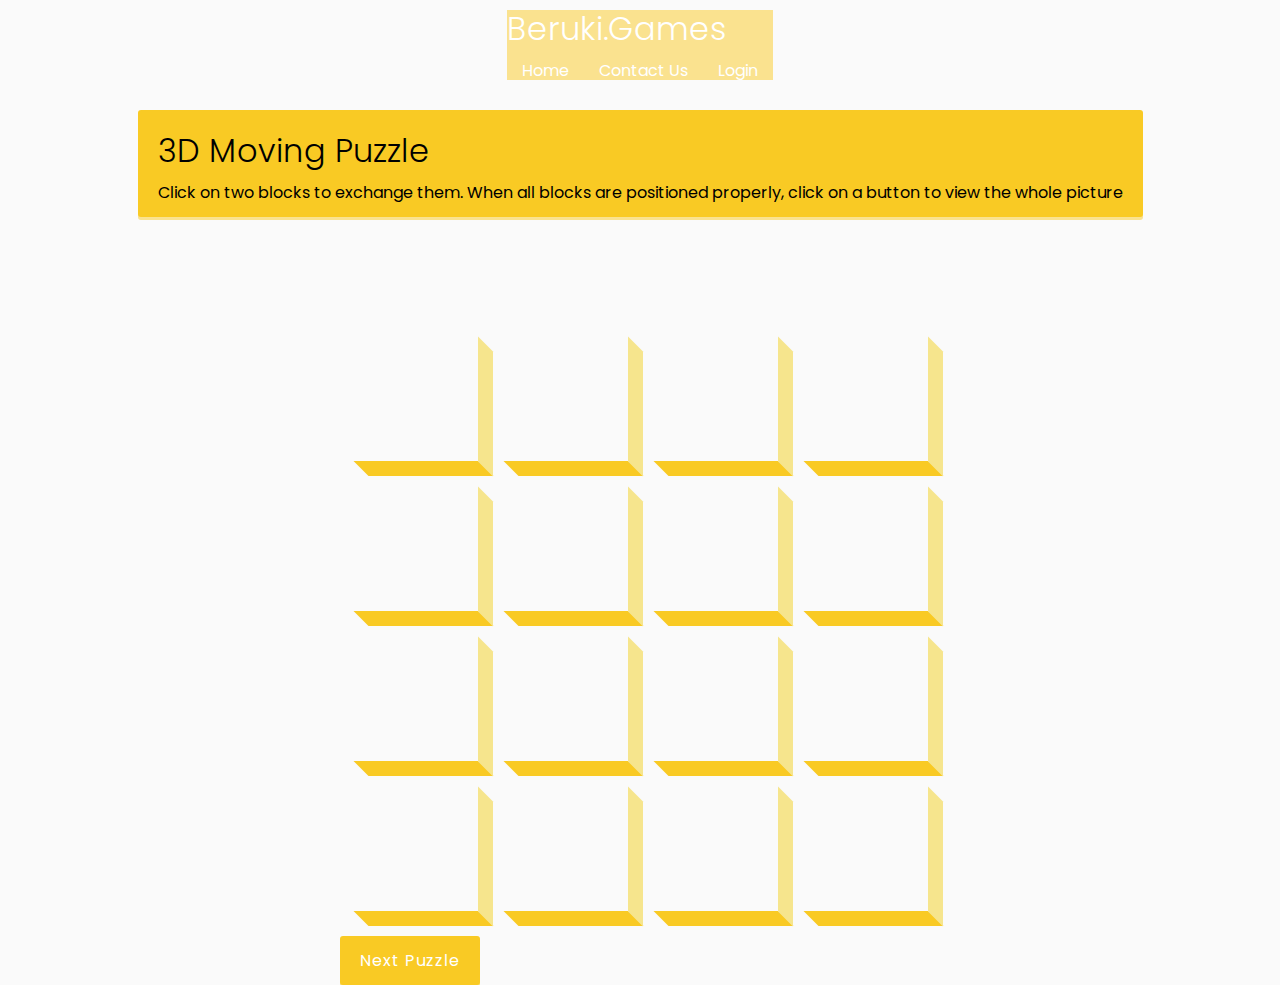
==== 3d-gif-puzzle/index.html @ 80aa748a "puzzle game init commit" ====
<!DOCTYPE html>
<html lang="en">
<head>
    <meta charset="UTF-8">
    <meta name="viewport" content="width=device-width, initial-scale=1.0">
    <link rel="stylesheet" href="styles.css">
    <title>3D Animated Puzzle</title>
</head>
<body>
    <header>
        <div class="navbar">
            <div class="container flex">
                <h1 class="logo">Beruki.Games</h1>
                <nav>
                    <ul>
                        <li><a href="../index.html">Home</a></li>
                        <li><a href="../contact.html">Contact Us</a></li>
                        <li><a href="#">Login</a></li>
                    </ul>
                </nav>
            </div>
        </div>
    </header>

    <section class="instructions">
        <h1>3D Moving Puzzle</h1>
        <p>Click on two blocks to exchange them. When all blocks 
            are positioned properly, click on a button to view the whole picture</p>    
    </section>

    <section class="main-content">
        <button id="btn" class="magic">Magic</button>
        <div class="boxes big" id="boxes">
        </div>
        <button id="next" class="reload">Next Puzzle</button>
    </section>

    <script src="script.js"></script>
</body>
</html>
---- 3d-gif-puzzle/styles.css ----
@import url('https://fonts.googleapis.com/css2?family=Poppins&display=swap');

:root {
    --primary-color: rgba(249, 202, 36, 0.5);
    --secondary-color: #f9ca24;
    --dark-color: #002240;
    --light-color: #f4f4f4;
    --success-color: #5cb85c;
    --error-color: #d9534f;
}

* {
    box-sizing: border-box;
    padding: 0;
    margin: 0;
}

ul {
    list-style-type: none;
}
 
a {
    text-decoration: none;
    color: #333;
}

h1, h2 {
    font-weight: 300;
    line-height: 1.2;
    margin: 10px 0;
}

.hidden {
    visibility: hidden;
    height: 0;
}

body {
    background-color: #fafafa;
    font-family: 'Poppins', sans-serif;
    display: flex;
    flex-direction: column;
    align-items: center;
    justify-content: center;
}

/* Navbar */

.navbar {
    background-color: var(--primary-color);
    color: #fff;
    height: 70px;
}

.navbar ul {
    display: flex;
}

.navbar a {
    color: #fff;
    padding: 10px;
    margin: 0 5px;
}

.navbar a:hover {
    border-bottom: 2px #fff solid;
}

.navbar .flex {
    justify-content: space-between;
}

/* Buttons */

.magic {
    background-color: #f9ca24;
    color: #fff;
    font-family: 'Poppins', sans-serif;
    border: 0;
    border-radius: 3px;
    font-size: 16px;
    padding: 12px 20px;
    cursor: pointer;
    letter-spacing: 1px;
    box-shadow: 0 3px rgba(249, 202, 36, 0.5);
    z-index: 100;
    margin: auto;
    margin-bottom: 40px;
    visibility: hidden;
}

.reload {
    background-color: #f9ca24;
    color: #fff;
    font-family: 'Poppins', sans-serif;
    border: 0;
    border-radius: 3px;
    font-size: 16px;
    padding: 12px 20px;
    cursor: pointer;
    letter-spacing: 1px;
    box-shadow: 0 3px rgba(249, 202, 36, 0.5);
}

.active {
    visibility: visible;
}

.magic:focus {
    outline: none;
}

.magic:active {
    box-shadow: none;
    transform: translateY(2px);
}

/* Showcase */

.boxes {
    display: flex;
    flex-wrap: wrap;
    justify-content: space-around;
    height: 500px;
    width: 500px;
    position: relative;
    transition: 0.4s ease;
}

.boxes.big {
    height: 600px;
    width: 600px;
}

.boxes.big .box {
    transform: rotateZ(360deg);
}

.box {
    /* Minions laughing */
    background-image: url('https://media.giphy.com/media/EZqwsBSPlvSda/giphy.gif');
    /* Mighty express */
    background-image: url('../img/3d-gif-puzzle/express.jpeg');
    /* Train moving */
    /* background-image: url('https://media.giphy.com/media/3o6vXWjti3IvIpTbbi/giphy.gif'); */
    background-repeat: no-repeat;
    background-size: 500px 500px;
    position: relative;
    height: 125px;
    width: 125px;
    transition: 0.4s ease;
}

.box::after {
    content: '';
    background-color: #f6e58d;
    position: absolute;
    top: 8px;
    right: -15px;
    height: 100%;
    width: 15px;
    transform: skewY(45deg);
}

.box::before {
    content: '';
    background-color: #f9ca24;
    position: absolute;
    bottom: -15px;
    left: 8px;
    height: 15px;
    width: 100%;
    transform: skewX(45deg);
}

.instructions {
    background-color: #f9ca24;
    color: #000;
    font-family: 'Poppins', sans-serif;
    border: 0;
    border-radius: 3px;
    font-size: 16px;
    padding: 12px 20px;
    box-shadow: 0 3px rgba(249, 202, 36, 0.5);
    margin: 30px;
}
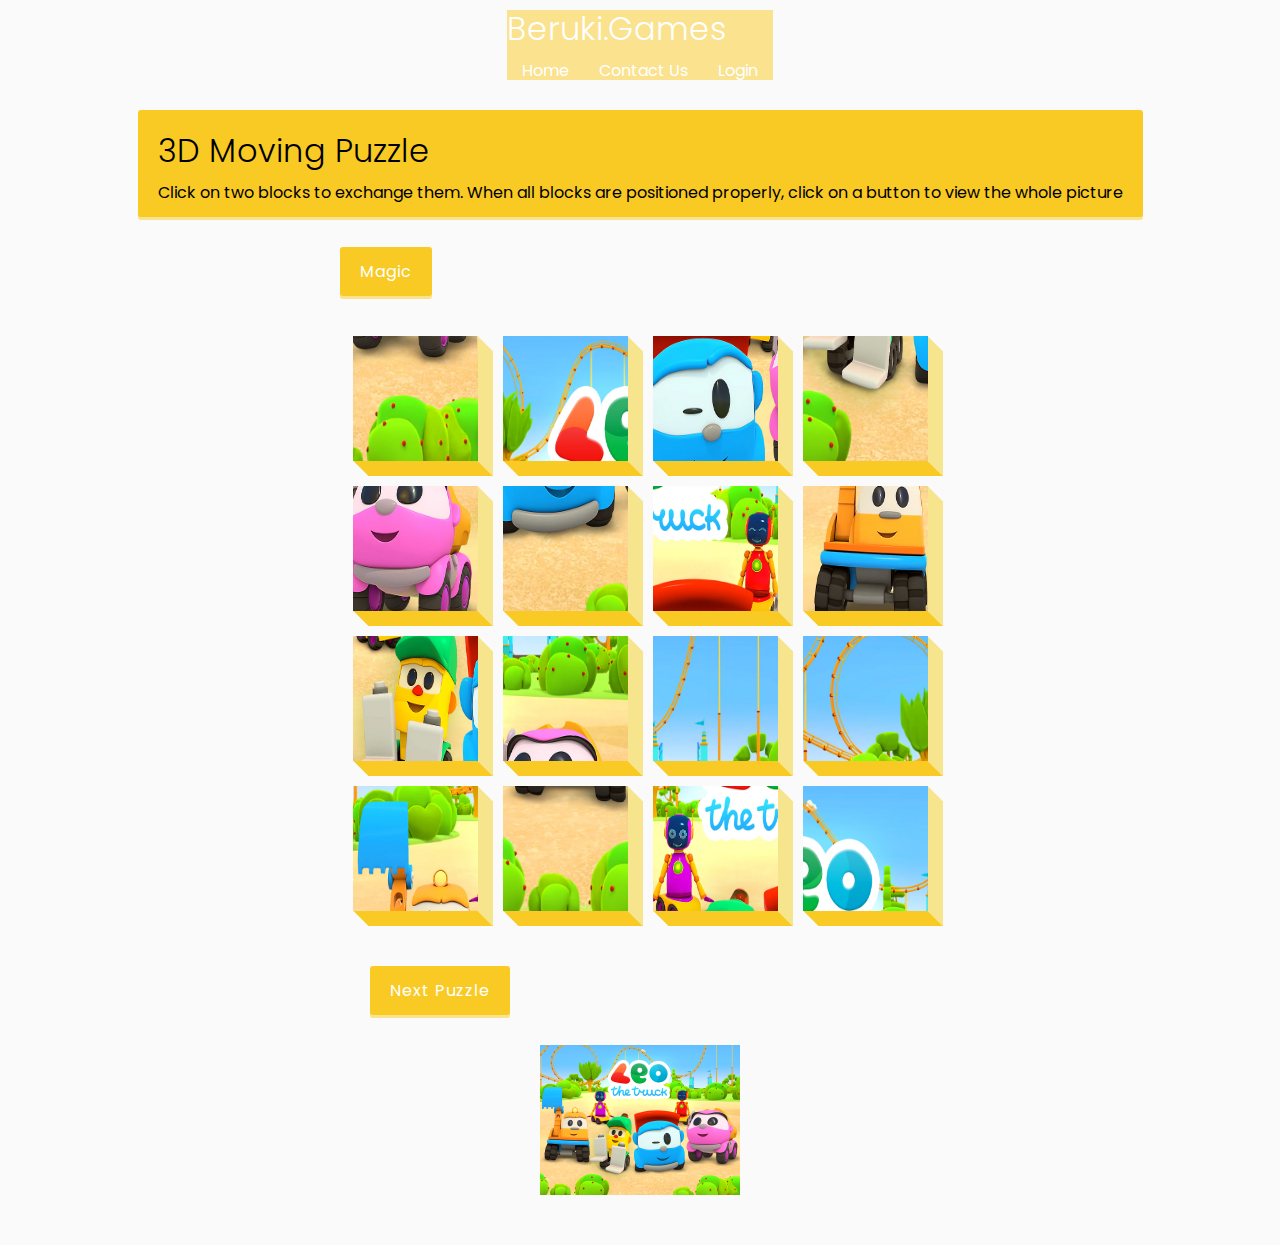
==== commit edb97eb4: "show magic button, fix inresponsiveness after next puzzle load" ====
--- a/3d-gif-puzzle/index.html
+++ b/3d-gif-puzzle/index.html
@@ -34,6 +34,10 @@
         </div>
         <button id="next" class="reload">Next Puzzle</button>
     </section>
+    <section class="extra">
+        <div class="img-container-small" id="img-container-small">
+        </div>
+    </section>
 
     <script src="script.js"></script>
 </body>
--- a/3d-gif-puzzle/styles.css
+++ b/3d-gif-puzzle/styles.css
@@ -97,6 +97,7 @@
     border-radius: 3px;
     font-size: 16px;
     padding: 12px 20px;
+    margin: 30px;
     cursor: pointer;
     letter-spacing: 1px;
     box-shadow: 0 3px rgba(249, 202, 36, 0.5);
@@ -183,4 +184,9 @@
     padding: 12px 20px;
     box-shadow: 0 3px rgba(249, 202, 36, 0.5);
     margin: 30px;
+}
+
+.img-container-small {
+    height: 200px;
+    width: 200px;
 }